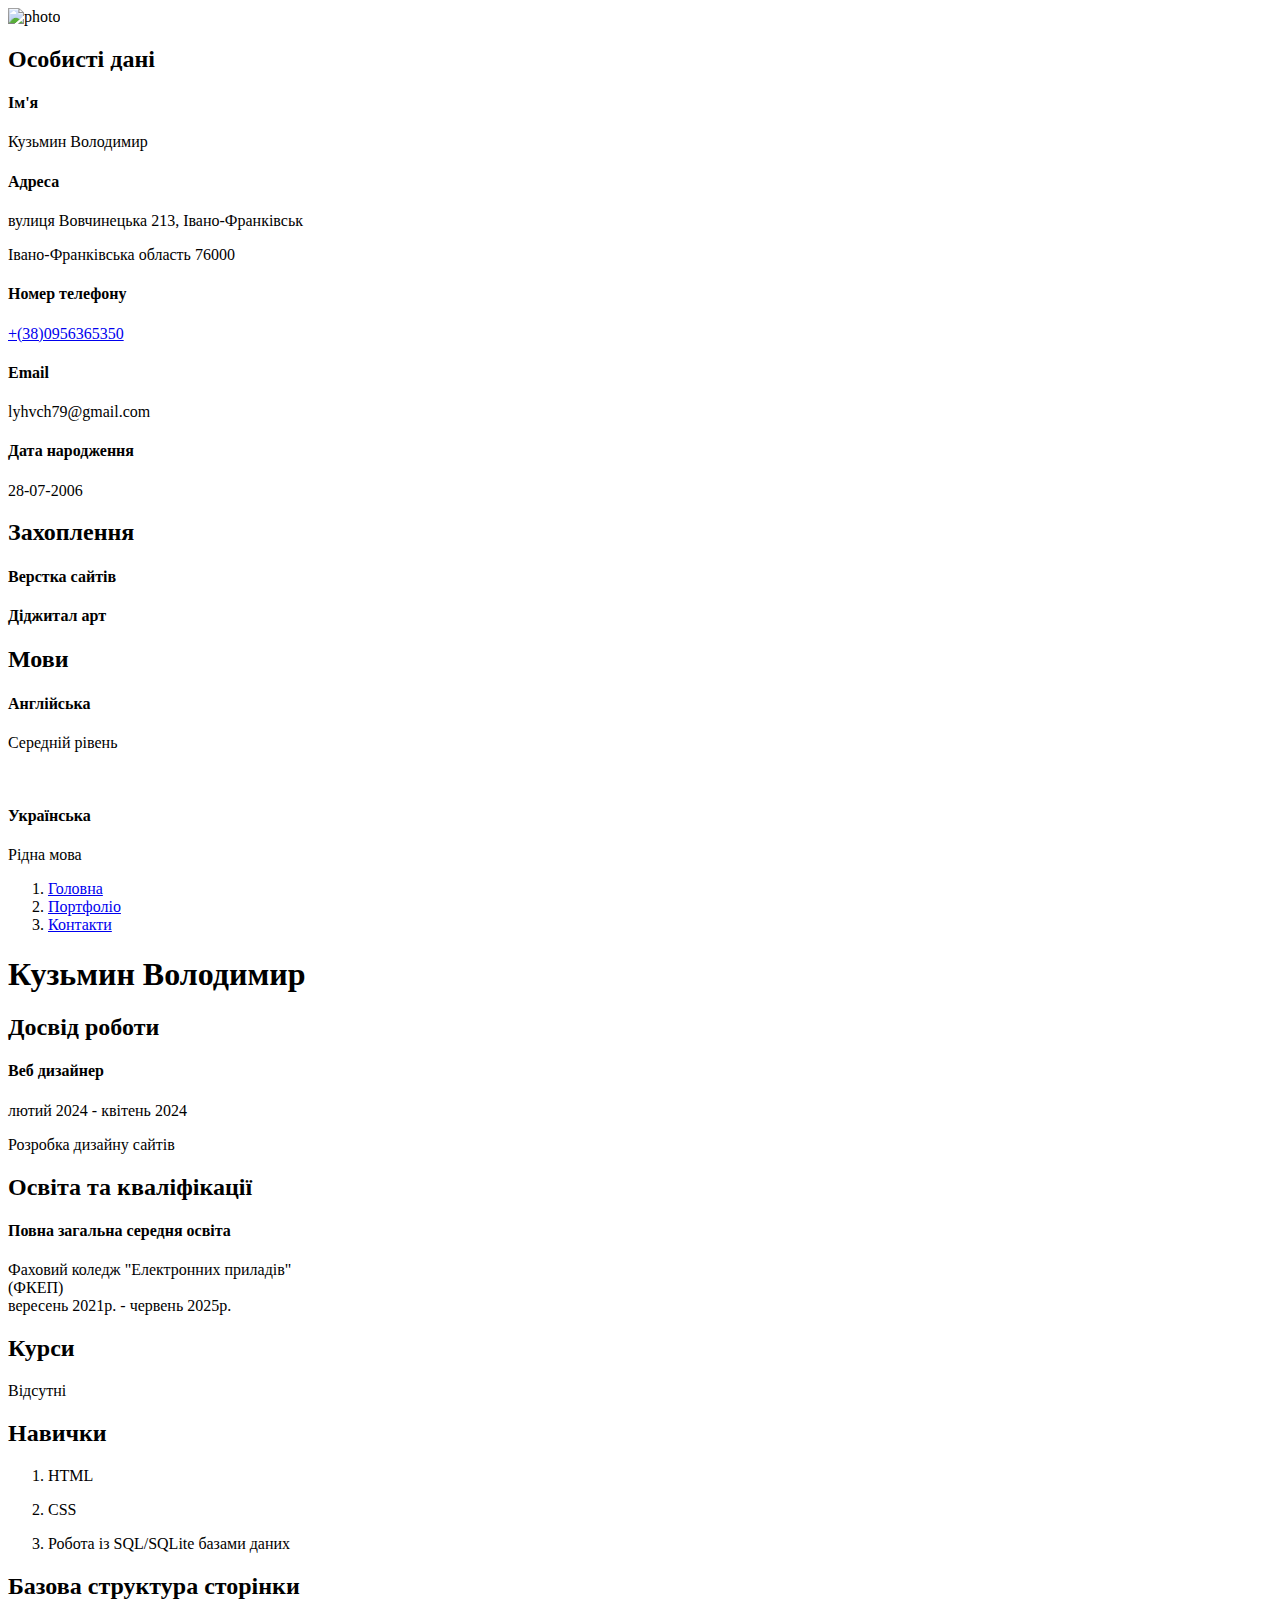
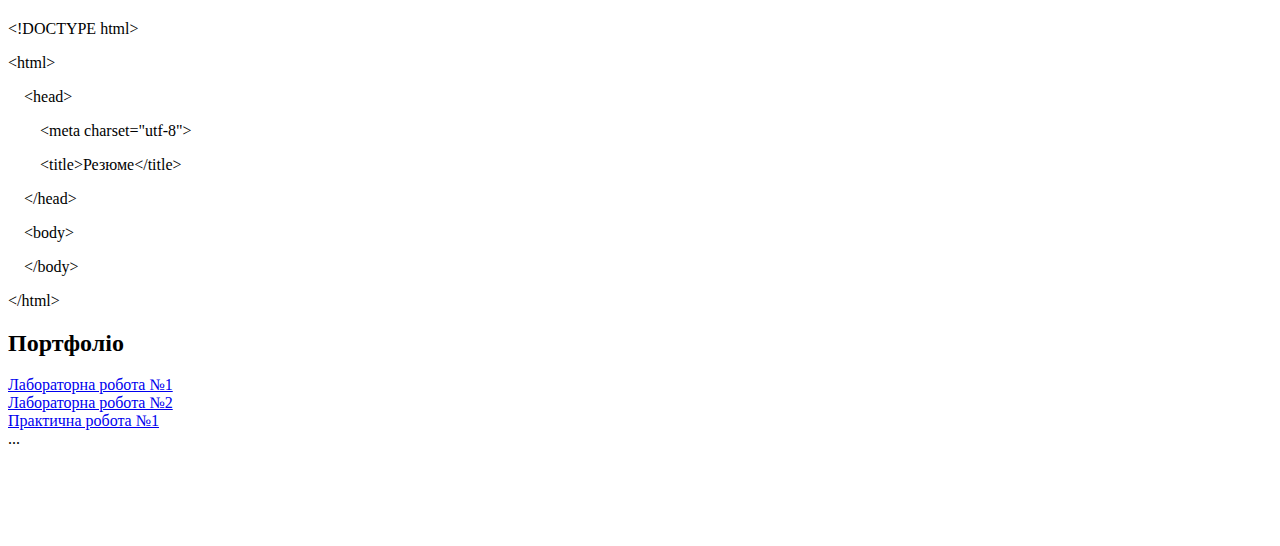
==== index.html @ 07eb255f "Add files via upload" ====
<!DOCTYPE html>
<html>
    <head>
        <meta charset="utf-8">
        <title>Резюме</title>
        <link rel="stylesheet" href="../lab2/style1.css">
    </head>
    <body>
        <div class="container" id="main">

            <div class="left_side">
                <div class="avatar">
                    <img src="../scss/me.jpg" alt="photo" class='image'>
                </div>
                <div class="left_side_text">
                    <h2 class="h2_left">Особисті дані</h2>
                    <h4 class="h4_left">Ім'я</h4>
                    <p>Кузьмин Володимир</p>
                    <h4 class="h4_left">Адреса</h4>
                    <p>вулиця Вовчинецька 213, Івано-Франківськ </p>
                    <p>Івано-Франківська область 76000</p>
                    <h4 class="h4_left" id="phone">Номер телефону</h4>
                    <p><a href="+380502586705" class="phone">+(38)0956365350</a></p>
                    <h4 class="h4_left">Email</h4>
                    <p>lyhvch79@gmail.com</p>
                    <h4 class="h4_left">Дата народження</h4>
                    <p>28-07-2006</p>
                </div>
                <div class="left_side_text">
                    <h2 class="h2_left">Захоплення</h2>
                    <h4 class="h4_left">Верстка сайтів</h4>
                    <h4 class="h4_left">Діджитал арт</h4>
                </div>
                <div class="left_side_text">
                    <h2 class="h2_left">Мови</h2>
                    <h4 class="language">Англійська</h4>
                    <p class="language_level">Середній рівень</p>
                    <br>
                    <h4 class="language">Українська</h4>
                    <p class="language_level">Рідна мова</p>
                </div>

            </div>

            <div class="right_side">
                <div>
                    <ol class="menu_bar">
                        <li class="menu_main"><a href="#main">Головна</a></li>
                        <li class="menu_portfolio"><a href="#portfolio">Портфоліо</a></li>
                        <li class="menu_contacts"><a href="#phone">Контакти</a></li>
                    </ol>
                </div>
                <div class="right_side_text">
                    <h1>Кузьмин Володимир</h1>
                    <h2 class="h2_right">Досвід роботи</h2>
                    <h4 class="job h4_right">Веб дизайнер</h4><div class="experience">лютий 2024 - квітень 2024</div>
		    <p class="description">Розробка дизайну сайтів</p>
                    <h2 class="h2_right">Освіта та кваліфікації</h2>
                    <h4 class="h4_right">Повна загальна середня освіта</h4>
                    <div class="job right_font tab">Фаховий коледж "Електронних приладів" <div class="fkep">(ФКЕП)</div></div><div class="experience">вересень 2021р. - червень 2025р.</div>
                    <h2 class="h2_right">Курси</h2>
                    <p class="right_font">Відсутні</p>
                    <h2 class="h2_right">Навички</h2>
                    <div>
                        <ol>
                            <li><p class="right_font">HTML</p></li>
                            <li><p class="right_font">CSS</p></li>
                            <li><p class="right_font">Робота із SQL/SQLite базами даних</p></li>
                        </ol>
                    </div>
                    <h2 class="h2_right">Базова структура сторінки</h2>
                    <p class="right_font">&#60;!DOCTYPE html&#62;</p>
                    <p class="right_font">&#60;html&#62;</p>
                    <p class="right_font">&#160;&#160;&#160;&#160;&#60;head&#62;</p>
                    <p class="right_font">&#160;&#160;&#160;&#160;&#160;&#160;&#160;&#160;&#60;meta charset="utf-8"&#62;</p>
                    <p class="right_font">&#160;&#160;&#160;&#160;&#160;&#160;&#160;&#160;&#60;title&#62;Резюме&#60;/title&#62;</p>
                    <p class="right_font">&#160;&#160;&#160;&#160;&#60;/head&#62;</p>
                    <p class="right_font">&#160;&#160;&#160;&#160;&#60;body&#62;</p>
                    <p class="right_font">&#160;&#160;&#160;&#160;&#60;/body&#62;</p>
                    <p class="right_font">&#60;/html&#62;</p>

                    <h2 class="h2_right" id="portfolio">Портфоліо</h2>
                    <div class="btn_box">
                    <div class="button"><a href="lab1/index.html">Лабораторна робота №1</a></div>
                    <div class="button"><a href="#main">Лабораторна робота №2</a></div>
		    <div class="button"><a href="pr1/index.html">Практична робота №1</a></div>
		    <div class="button">...</div>
                    </div>
                    <br><br><br><br><br>
                </div>
            </div>
            
        </div>
    </body>
</html>
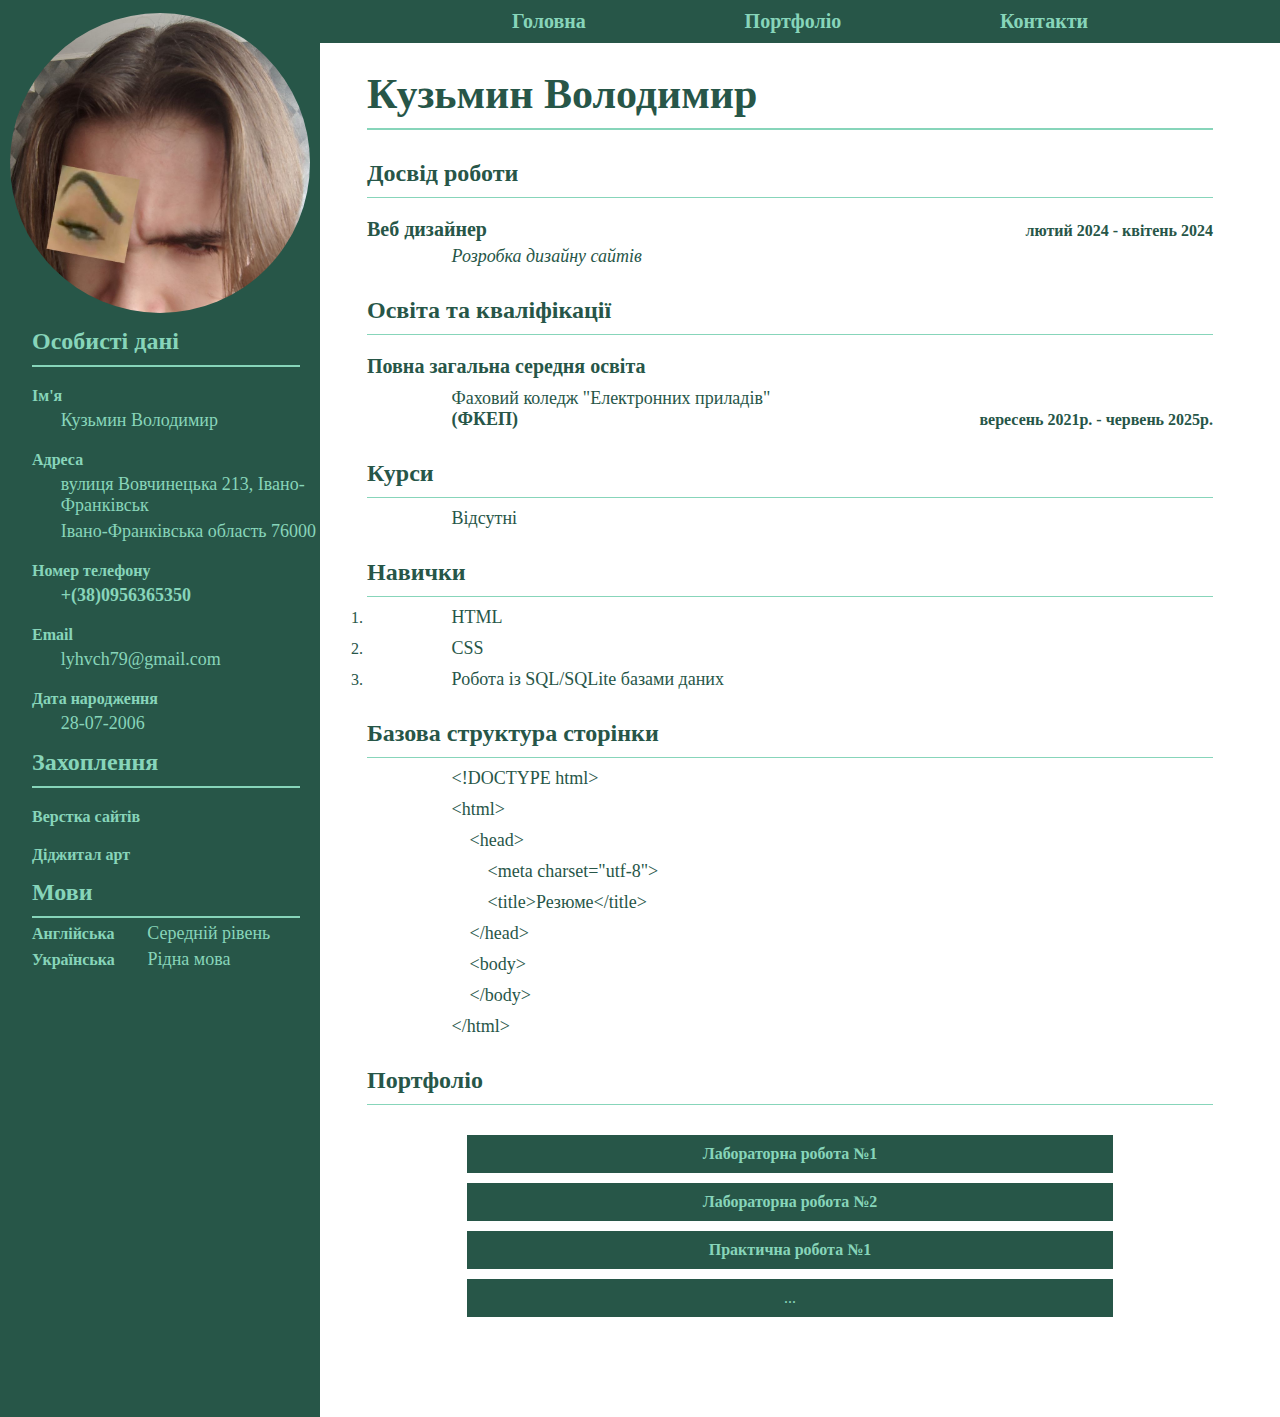
==== commit 73020501: "Update index.html" ====
--- a/index.html
+++ b/index.html
@@ -3,14 +3,14 @@
     <head>
         <meta charset="utf-8">
         <title>Резюме</title>
-        <link rel="stylesheet" href="../lab2/style1.css">
+        <link rel="stylesheet" href="LR2/style1.css">
     </head>
     <body>
         <div class="container" id="main">
 
             <div class="left_side">
                 <div class="avatar">
-                    <img src="../scss/me.jpg" alt="photo" class='image'>
+                    <img src="LR2/me.jpg" alt="photo" class='image'>
                 </div>
                 <div class="left_side_text">
                     <h2 class="h2_left">Особисті дані</h2>
@@ -81,9 +81,9 @@
 
                     <h2 class="h2_right" id="portfolio">Портфоліо</h2>
                     <div class="btn_box">
-                    <div class="button"><a href="lab1/index.html">Лабораторна робота №1</a></div>
+                    <div class="button"><a href="LR1/index.html">Лабораторна робота №1</a></div>
                     <div class="button"><a href="#main">Лабораторна робота №2</a></div>
-		    <div class="button"><a href="pr1/index.html">Практична робота №1</a></div>
+		    <div class="button"><a href="PR1/index.html">Практична робота №1</a></div>
 		    <div class="button">...</div>
                     </div>
                     <br><br><br><br><br>
@@ -92,4 +92,4 @@
             
         </div>
     </body>
-</html>+</html>
--- a/LR2/style1.css
+++ b/LR2/style1.css
@@ -0,0 +1,216 @@
+* {
+	margin: 0;
+	padding: 0;
+	box-sizing: border-box;
+}
+
+a{
+    color: rgb(135, 213, 186);
+    font-weight: bold;
+	text-decoration: none;	
+}
+
+h1{
+    padding-top: 70px;
+    padding-bottom: 10px;
+    font-size: 42px;
+    border:2px solid rgb(135, 213, 186);;
+    border-top: 0;
+    border-left: 0;
+    border-right: 0;
+    font-family: Tahoma;
+	color: #275648;
+}
+
+p{
+    margin-left: 10%;
+    font-size: 18px;
+    padding-top: 5px;
+}
+
+table{
+    width: 100%;
+}
+
+tr, td{
+    border: solid 1px black;
+    background: #17517e;
+    text-align: center;
+    padding: 30px;
+}
+
+.right_font{
+    padding-top: 10px;
+    font-size: 18px;
+}
+
+.phone{
+    color: rgb(135, 213, 186);
+    font-weight: bold;
+}
+
+.h2_left{
+    padding-top: 15px;
+    padding-bottom: 10px;
+    margin-right: 20px;
+    border:2px solid rgb(135, 213, 186);
+    border-top: 0;
+    border-left: 0;
+    border-right: 0;
+}
+
+.h4_left{
+    padding-top: 20px;
+}
+
+.h2_right{
+    padding-top: 30px;
+    padding-bottom: 10px;
+    border:1px solid rgb(135, 213, 186);;
+    border-top: 0;
+    border-left: 0;
+    border-right: 0;
+    font-family: Tahoma;
+	color: #275648;
+}
+
+.h4_right{
+    font-size: 20px;
+    padding-top: 20px;
+    font-family: Tahoma;
+  
+}
+
+.container{
+    display: flex;
+}
+
+.left_side{
+    width: 25%;
+    min-width: 25%;
+    display: inline-block;
+    padding-top: 1%;
+    min-height: 100vh;
+    background-color: #275648;
+}
+
+.left_side_text{
+    margin-left: 10%;
+    color: rgb(135, 213, 186);
+}
+
+.right_side{
+    width: calc(75% - 20px);
+    display: inline;
+    margin-right: 0;
+    padding-top: 0;
+    padding-bottom: 0;
+    min-height: 100vh;
+    text-align: right;
+    padding-top: 0;
+    padding-right: 0;
+	color: #275648;
+}
+
+.right_side_text{
+    text-align: left;
+    margin-left: 5%;
+    margin-right: 5%;
+}
+
+.avatar {
+    position: relative;
+	width: 300px;
+    max-width: 100%;
+	height: 300px;
+    max-height: 100%;
+	overflow: hidden;
+    margin: 0 auto;
+	border-radius: 50%;
+
+
+}
+
+.image {
+	display: inline;
+	width: 100%;
+}
+
+.menu_bar{
+    position: fixed;
+    top: 0;
+    right: 0;
+    width: 75%;
+    display:flex;
+    justify-content: space-between;
+    list-style-type: none;
+    background-color: #275648;
+    padding-top: 10px;
+    padding-bottom: 10px;
+    vertical-align: top;
+    max-height: 60px;
+    font-size: 20px;
+}
+
+.menu_main{
+    justify-content: left;
+    padding-left: 20%;
+    text-decoration: none;
+}
+
+.menu_portfolio{
+    justify-content: center;
+    text-decoration: none;
+}
+
+.menu_contacts{
+    justify-content: right;
+    padding-right: 20%;
+    text-decoration: none;
+}
+
+.language, .language_level{
+    display: inline-block;
+}
+.job{
+    display: inline-block;
+    width:65%;
+}
+.tab{
+    padding-left:10%;
+}
+.experience{
+    display: inline-block;
+    width: 35%;
+    text-align: right;
+	font-weight: bolder;
+}
+.description{
+    font-style: italic;
+    font-size: 18px;
+}
+ul {
+    list-style-type: none; /* Вимикаємо стандартні позначки */
+}
+
+.list_in_list{
+    padding-left: 70px;    
+    padding-top: 25px;
+    font-size: 20px;
+}
+
+.btn_box{
+    margin-top: 30px;
+    text-align: center;
+}
+
+.button{
+    background-color: #275648;
+    padding: 10px 10px 10px 10px;
+    margin: 10px 100px 10px 100px;
+	color: rgb(135, 213, 186);
+}
+
+.fkep {
+font-weight: bolder;
+}